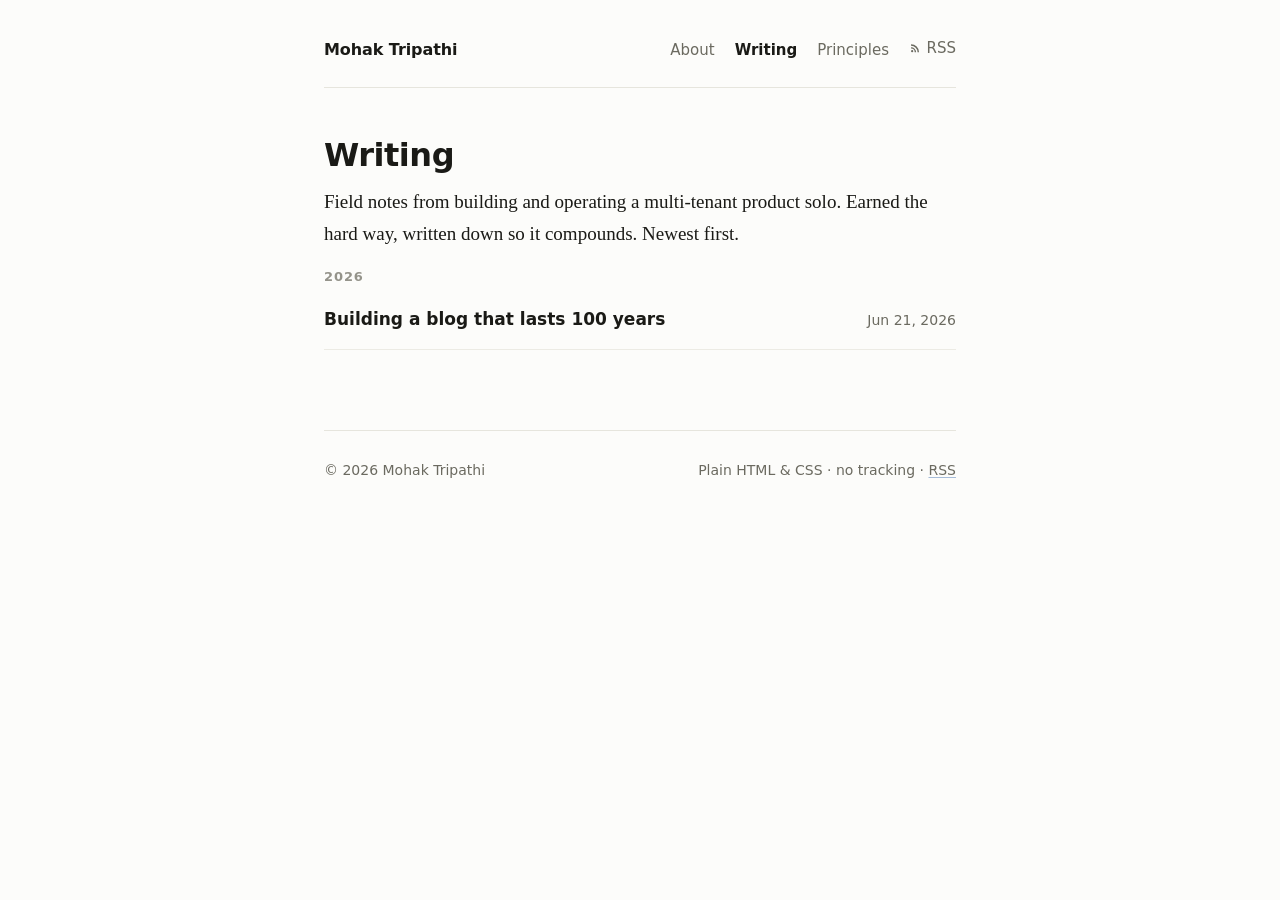
==== blog/index.html @ 9422365d "blog setup with dummy data" ====
<!DOCTYPE html>
<html lang="en">
<head>
  <meta charset="utf-8">
  <meta name="viewport" content="width=device-width, initial-scale=1">
  <title>Writing — Mohak Tripathi</title>
  <meta name="description" content="Essays and field notes on backend engineering, multi-tenant systems, databases, and building a product in public.">
  <meta name="color-scheme" content="light dark">

  <!-- Open Graph -->
  <meta property="og:type" content="website">
  <meta property="og:title" content="Writing — Mohak Tripathi">
  <meta property="og:description" content="Essays and field notes on backend engineering, multi-tenant systems, databases, and building a product in public.">
  <meta property="og:url" content="https://mohaktripathi.com/blog/">
  <meta property="og:image" content="https://mohaktripathi.com/assets/og-image.svg">

  <!-- Twitter -->
  <meta name="twitter:card" content="summary_large_image">
  <meta name="twitter:title" content="Writing — Mohak Tripathi">
  <meta name="twitter:description" content="Essays and field notes on backend engineering, multi-tenant systems, databases, and building a product in public.">
  <meta name="twitter:image" content="https://mohaktripathi.com/assets/og-image.svg">

  <link rel="canonical" href="https://mohaktripathi.com/blog/">
  <link rel="stylesheet" href="/style.css">
  <link rel="icon" type="image/svg+xml" href="/assets/favicon.svg">
  <link rel="alternate" type="application/rss+xml" title="Mohak Tripathi — RSS" href="/feed.xml">
</head>
<body>
  <a class="skip-link" href="#main">Skip to content</a>
  <div class="page">
    <header class="site-header">
      <p class="site-title"><a href="/">Mohak Tripathi</a></p>
      <nav class="site-nav" aria-label="Primary">
        <a href="/">About</a>
        <a href="/blog/" aria-current="page">Writing</a>
        <a href="/principles/">Principles</a>
        <a href="/feed.xml"><svg class="rss-icon" viewBox="0 0 24 24" aria-hidden="true"><path d="M6.18 15.64a2.18 2.18 0 1 1 0 4.36 2.18 2.18 0 0 1 0-4.36zM4 4.44A15.56 15.56 0 0 1 19.56 20h-2.83A12.73 12.73 0 0 0 4 7.27V4.44zm0 5.66A9.9 9.9 0 0 1 13.9 20h-2.83A7.07 7.07 0 0 0 4 12.93V10.1z"/></svg>RSS</a>
      </nav>
    </header>

    <main id="main">
      <h1>Writing</h1>
      <p>
        Field notes from building and operating a multi-tenant product solo. Earned the
        hard way, written down so it compounds. Newest first.
      </p>

      <h2 class="year-heading">2026</h2>
      <ul class="post-list">
        <li>
          <a href="/blog/building-a-blog-that-lasts-100-years/">Building a blog that lasts 100 years</a>
          <time datetime="2026-06-21">Jun 21, 2026</time>
        </li>
      </ul>
    </main>

    <footer class="site-footer">
      <span>© 2026 Mohak Tripathi</span>
      <span>Plain HTML &amp; CSS · no tracking · <a href="/feed.xml">RSS</a></span>
    </footer>
  </div>
</body>
</html>
---- style.css ----
/* ===========================================================================
   Mohak Tripathi — style.css
   One file. System fonts. No build, no deps, no tracking. Light + dark.
   Designed to be calm, readable, and still correct in 50 years.

   The principles this site is built on, applied to its own CSS:
     · Clarity      — one column, clear hierarchy, nothing competes with words.
     · Durability   — system fonts, hex colors, plain selectors. No trends.
     · Simplicity   — one accent, used only for links. Restraint is the design.
   =========================================================================== */

:root {
  /* Type ------------------------------------------------------------------ */
  --serif: Charter, "Bitstream Charter", "Sitka Text", Cambria, Georgia, "Times New Roman", serif;
  --sans:  system-ui, -apple-system, "Segoe UI", Roboto, Helvetica, Arial, sans-serif;
  --mono:  ui-monospace, "SF Mono", SFMono-Regular, Menlo, Consolas, "Liberation Mono", monospace;

  --measure: 42.5rem;   /* ~680px reading column */
  --pad: 1.5rem;

  /* Light theme (default) ------------------------------------------------- */
  --bg:        #fcfcfa;
  --bg-soft:   #f3f2ed;
  --text:      #1a1a16;
  --muted:     #6b6a60;
  --faint:     #94938a;
  --border:    #e6e5dd;
  --rule:      #ecebe4;
  --accent:    #245aa6;
  --accent-bg: #eef2f9;
}

@media (prefers-color-scheme: dark) {
  :root {
    --bg:        #16161a;
    --bg-soft:   #1e1f24;
    --text:      #e6e5de;
    --muted:     #9a988e;
    --faint:     #6f6e67;
    --border:    #2a2b31;
    --rule:      #232429;
    --accent:    #7ea8ef;
    --accent-bg: #1b2330;
  }
}

/* Reset ---------------------------------------------------------------------*/
*, *::before, *::after { box-sizing: border-box; }
html { -webkit-text-size-adjust: 100%; text-size-adjust: 100%; }

body {
  margin: 0;
  background: var(--bg);
  color: var(--text);
  font-family: var(--serif);
  font-size: 1.1875rem;          /* ~19px */
  line-height: 1.65;
  font-synthesis: none;
  -webkit-font-smoothing: antialiased;
  text-rendering: optimizeLegibility;
}
::selection { background: var(--accent-bg); }

/* Layout --------------------------------------------------------------------*/
.page { max-width: var(--measure); margin: 0 auto; padding: 0 var(--pad); }
main { padding-bottom: 1rem; }

.skip-link {
  position: absolute; left: -9999px; top: 0;
  background: var(--bg); color: var(--accent);
  font-family: var(--sans); font-size: 0.9375rem;
  padding: 0.5rem 0.85rem; border: 1px solid var(--border); border-radius: 3px;
}
.skip-link:focus { left: 0.5rem; top: 0.5rem; z-index: 10; }

/* Header / nav --------------------------------------------------------------*/
.site-header {
  display: flex; flex-wrap: wrap; align-items: baseline;
  justify-content: space-between; gap: 0.5rem 1.5rem;
  padding: 2.25rem 0 1.5rem;
  border-bottom: 1px solid var(--border);
  margin-bottom: 3rem;
}
.site-title {
  margin: 0;
  font-family: var(--sans);
  font-size: 1rem; font-weight: 600; letter-spacing: -0.005em;
  white-space: nowrap;
}
.site-title a { color: var(--text); text-decoration: none; }
.site-title a:hover { color: var(--accent); }

.site-nav {
  display: flex; flex-wrap: wrap; align-items: baseline; gap: 1.25rem;
  font-family: var(--sans); font-size: 0.9375rem;
}
.site-nav a {
  color: var(--muted); text-decoration: none;
  display: inline-flex; align-items: center; gap: 0.35em;
}
.site-nav a:hover { color: var(--text); }
.site-nav a[aria-current="page"] { color: var(--text); font-weight: 600; }
.site-nav .rss-icon { width: 0.82em; height: 0.82em; fill: currentColor; }

/* Footer --------------------------------------------------------------------*/
.site-footer {
  font-family: var(--sans); font-size: 0.875rem; color: var(--muted);
  border-top: 1px solid var(--border);
  margin-top: 4rem; padding: 1.75rem 0 3rem;
  display: flex; flex-wrap: wrap; gap: 0.5rem 1.5rem; justify-content: space-between;
}
.site-footer a { color: var(--muted); }
.site-footer a:hover { color: var(--accent); }

/* Headings ------------------------------------------------------------------*/
h1, h2, h3, h4 {
  font-family: var(--sans);
  font-weight: 650; line-height: 1.2; letter-spacing: -0.015em;
  color: var(--text); text-wrap: balance;
}
h1 { font-size: 2rem; margin: 0 0 0.75rem; }
h2 { font-size: 1.375rem; margin: 2.75rem 0 0.75rem; }
h3 { font-size: 1.125rem; margin: 2.25rem 0 0.4rem; }

/* Prose ---------------------------------------------------------------------*/
p { margin: 0 0 1.25rem; text-wrap: pretty; }

a {
  color: var(--accent);
  text-decoration-line: underline;
  text-decoration-thickness: 1px;
  text-underline-offset: 0.16em;
  text-decoration-color: color-mix(in srgb, var(--accent) 40%, transparent);
}
a:hover { text-decoration-color: var(--accent); }

strong { font-weight: 650; }
em { font-style: italic; }
small { font-size: 0.8125rem; color: var(--muted); }

ul, ol { margin: 0 0 1.25rem; padding-left: 1.4rem; }
li { margin: 0.3rem 0; }
li::marker { color: var(--faint); }

hr { border: 0; border-top: 1px solid var(--border); margin: 2.75rem 0; }

blockquote {
  margin: 1.5rem 0;
  padding: 0.1rem 0 0.1rem 1.25rem;
  border-left: 2px solid var(--accent);
  color: var(--muted);
}
blockquote p:last-child { margin-bottom: 0; }

/* Code ----------------------------------------------------------------------*/
code, kbd, samp, pre { font-family: var(--mono); }
:not(pre) > code {
  font-size: 0.85em; background: var(--bg-soft);
  border: 1px solid var(--border); border-radius: 3px;
  padding: 0.1em 0.35em; word-break: break-word;
}
pre {
  font-size: 0.875rem; line-height: 1.55;
  background: var(--bg-soft); border: 1px solid var(--border); border-radius: 4px;
  padding: 1rem 1.1rem; margin: 1.5rem 0; overflow-x: auto;
}
pre code { background: none; border: 0; padding: 0; font-size: inherit; }

/* Figures / images ----------------------------------------------------------*/
img { max-width: 100%; height: auto; }
figure { margin: 1.75rem 0; }
figure img, .img-placeholder {
  display: block; width: 100%;
  border: 1px solid var(--border); border-radius: 4px;
}
.img-placeholder {
  aspect-ratio: 16 / 9;
  background-color: var(--bg-soft);
  background-image: repeating-linear-gradient(
    135deg, transparent 0 11px,
    color-mix(in srgb, var(--faint) 22%, transparent) 11px 12px);
  display: flex; align-items: center; justify-content: center;
}
.img-placeholder span {
  font-family: var(--mono); font-size: 0.8125rem; color: var(--muted);
  background: var(--bg); padding: 0.25rem 0.6rem; border-radius: 3px;
  border: 1px solid var(--border);
}
figcaption {
  font-family: var(--sans); font-size: 0.8125rem; color: var(--muted);
  margin-top: 0.6rem; text-align: center; text-wrap: pretty;
}

/* Tables --------------------------------------------------------------------*/
table { width: 100%; border-collapse: collapse; font-size: 0.9375rem; margin: 1.5rem 0; }
th, td { text-align: left; padding: 0.5rem 0.85rem 0.5rem 0; border-bottom: 1px solid var(--border); vertical-align: top; }
th { font-family: var(--sans); font-weight: 600; }

/* Audio ---------------------------------------------------------------------*/
audio {
  width: 100%; margin: 1.5rem 0; display: block;
  border-radius: 4px;
}

/* Video embed (responsive 16:9) ---------------------------------------------*/
.video-wrapper {
  position: relative; padding-bottom: 56.25%; height: 0; overflow: hidden;
  border-radius: 4px; border: 1px solid var(--border); margin: 1.75rem 0;
}
.video-wrapper iframe {
  position: absolute; top: 0; left: 0; width: 100%; height: 100%; border: 0;
}

/* Downloadable file link ----------------------------------------------------*/
.file-link {
  display: inline-flex; align-items: center; gap: 0.45em;
  font-family: var(--sans); font-size: 0.9375rem; font-weight: 500;
  color: var(--text); text-decoration: none;
  padding: 0.45rem 0.9rem; border: 1px solid var(--border);
  border-radius: 4px; background: var(--bg-soft);
}
.file-link:hover { border-color: var(--accent); color: var(--accent); }
.file-link svg { width: 1em; height: 1em; fill: none; stroke: currentColor; stroke-width: 2; flex-shrink: 0; }

/* Home intro ----------------------------------------------------------------*/
.intro h1 { font-size: 2.25rem; margin-bottom: 1rem; }
.lede { font-size: 1.25rem; color: var(--text); }

/* Post list -----------------------------------------------------------------*/
.post-list { list-style: none; margin: 0; padding: 0; }
.post-list li {
  margin: 0; padding: 1rem 0; border-bottom: 1px solid var(--rule);
  display: flex; flex-wrap: wrap; align-items: baseline; justify-content: space-between;
  gap: 0.2rem 1.5rem;
}
.post-list a {
  font-family: var(--sans); font-size: 1.0625rem; font-weight: 550;
  color: var(--text); text-decoration: none;
}
.post-list a:hover { color: var(--accent); }
.post-list time {
  font-family: var(--sans); font-size: 0.875rem; color: var(--muted);
  font-variant-numeric: tabular-nums; white-space: nowrap;
}

.year-heading {
  font-family: var(--sans); font-size: 0.8125rem; font-weight: 600;
  letter-spacing: 0.07em; text-transform: uppercase; color: var(--faint);
  margin: 2.5rem 0 0.25rem;
}
.year-heading:first-of-type { margin-top: 0; }

/* Post header ---------------------------------------------------------------*/
.post-header { margin-bottom: 2.25rem; }
.post-header h1 { margin-bottom: 0.6rem; }
.post-meta {
  font-family: var(--sans); font-size: 0.875rem; color: var(--muted);
  display: flex; flex-wrap: wrap; gap: 0.5rem;
}
.post-meta time { font-variant-numeric: tabular-nums; }
.post-meta .dot { color: var(--faint); }

.backlink {
  font-family: var(--sans); font-size: 0.9375rem; display: inline-block;
  text-decoration: none; color: var(--muted); margin-top: 0.5rem;
}
.backlink:hover { color: var(--accent); }

/* Newsletter block ----------------------------------------------------------*/
.subscribe {
  border: 1px solid var(--border); border-radius: 5px;
  background: var(--bg-soft);
  padding: 1.4rem 1.5rem; margin: 2.5rem 0;
}
.subscribe h2, .subscribe h3 {
  font-size: 1.0625rem; margin: 0 0 0.35rem;
}
.subscribe p {
  font-family: var(--sans); font-size: 0.9375rem; color: var(--muted);
  margin: 0 0 1rem; max-width: 42ch;
}
.subscribe form {
  display: flex; flex-wrap: wrap; gap: 0.6rem; align-items: stretch;
}
.subscribe input[type="email"] {
  flex: 1 1 16rem; min-width: 0;
  font-family: var(--sans); font-size: 0.9375rem; color: var(--text);
  background: var(--bg); border: 1px solid var(--border); border-radius: 4px;
  padding: 0.55rem 0.7rem;
}
.subscribe input[type="email"]::placeholder { color: var(--faint); }
.subscribe button {
  font-family: var(--sans); font-size: 0.9375rem; font-weight: 600;
  color: var(--bg); background: var(--accent);
  border: 1px solid var(--accent); border-radius: 4px;
  padding: 0.55rem 1.1rem; cursor: pointer;
}
.subscribe button:hover { filter: brightness(1.06); }
.subscribe .fineprint {
  font-family: var(--sans); font-size: 0.8125rem; color: var(--faint);
  margin: 0.75rem 0 0;
}

/* Sponsor slot --------------------------------------------------------------*/
.sponsor {
  margin: 2.5rem 0 0;
  padding-top: 1.25rem;
  border-top: 1px solid var(--rule);
  display: flex; align-items: center; gap: 0.9rem;
  font-family: var(--sans);
}
.sponsor .label {
  font-size: 0.6875rem; letter-spacing: 0.08em; text-transform: uppercase;
  color: var(--faint); white-space: nowrap;
}
.sponsor .logo {
  width: 5.5rem; height: 2rem; flex: none; border-radius: 3px;
  border: 1px solid var(--border);
  background-color: var(--bg-soft);
  background-image: repeating-linear-gradient(
    135deg, transparent 0 7px,
    color-mix(in srgb, var(--faint) 24%, transparent) 7px 8px);
}
.sponsor .blurb { font-size: 0.875rem; color: var(--muted); }
.sponsor .blurb a { font-weight: 550; }

/* Principles page -----------------------------------------------------------*/
.doc-note {
  font-size: 1.0625rem; color: var(--muted); font-style: italic;
  border-left: 2px solid var(--border); padding-left: 1.1rem; margin: 0 0 2.5rem;
}
.principle { margin: 2.25rem 0; }
.principle h2 {
  margin: 0 0 0.4rem; display: flex; flex-wrap: wrap; align-items: baseline; gap: 0.65rem;
}
.tag {
  font-family: var(--mono); font-size: 0.6875rem; font-weight: 400;
  letter-spacing: 0.04em; text-transform: lowercase;
  padding: 0.12em 0.5em; border-radius: 100px; border: 1px solid var(--border);
  position: relative; top: -0.12em;
}
.tag.core { color: var(--accent); border-color: color-mix(in srgb, var(--accent) 45%, var(--border)); background: var(--accent-bg); }
.tag.candidate { color: var(--muted); }
.num { color: var(--faint); font-variant-numeric: tabular-nums; }

.changelog { font-family: var(--sans); font-size: 0.9375rem; }
.changelog li { color: var(--muted); }
.changelog b { color: var(--text); font-variant-numeric: tabular-nums; }

/* Focus ---------------------------------------------------------------------*/
:focus-visible { outline: 2px solid var(--accent); outline-offset: 2px; border-radius: 2px; }

/* Responsive ----------------------------------------------------------------*/
@media (max-width: 34rem) {
  body { font-size: 1.125rem; line-height: 1.6; }
  .intro h1 { font-size: 1.875rem; }
  h1 { font-size: 1.75rem; }
  .site-header { margin-bottom: 2.25rem; }
}

/* Print ---------------------------------------------------------------------*/
@media print {
  :root { --bg: #fff; --bg-soft: #fff; --text: #000; --muted: #333; --accent: #000; --border: #ccc; }
  .site-nav, .site-footer, .subscribe, .sponsor, .skip-link { display: none; }
  a { text-decoration: none; color: #000; }
  pre, figure img, .img-placeholder { border-color: #ccc; }
}
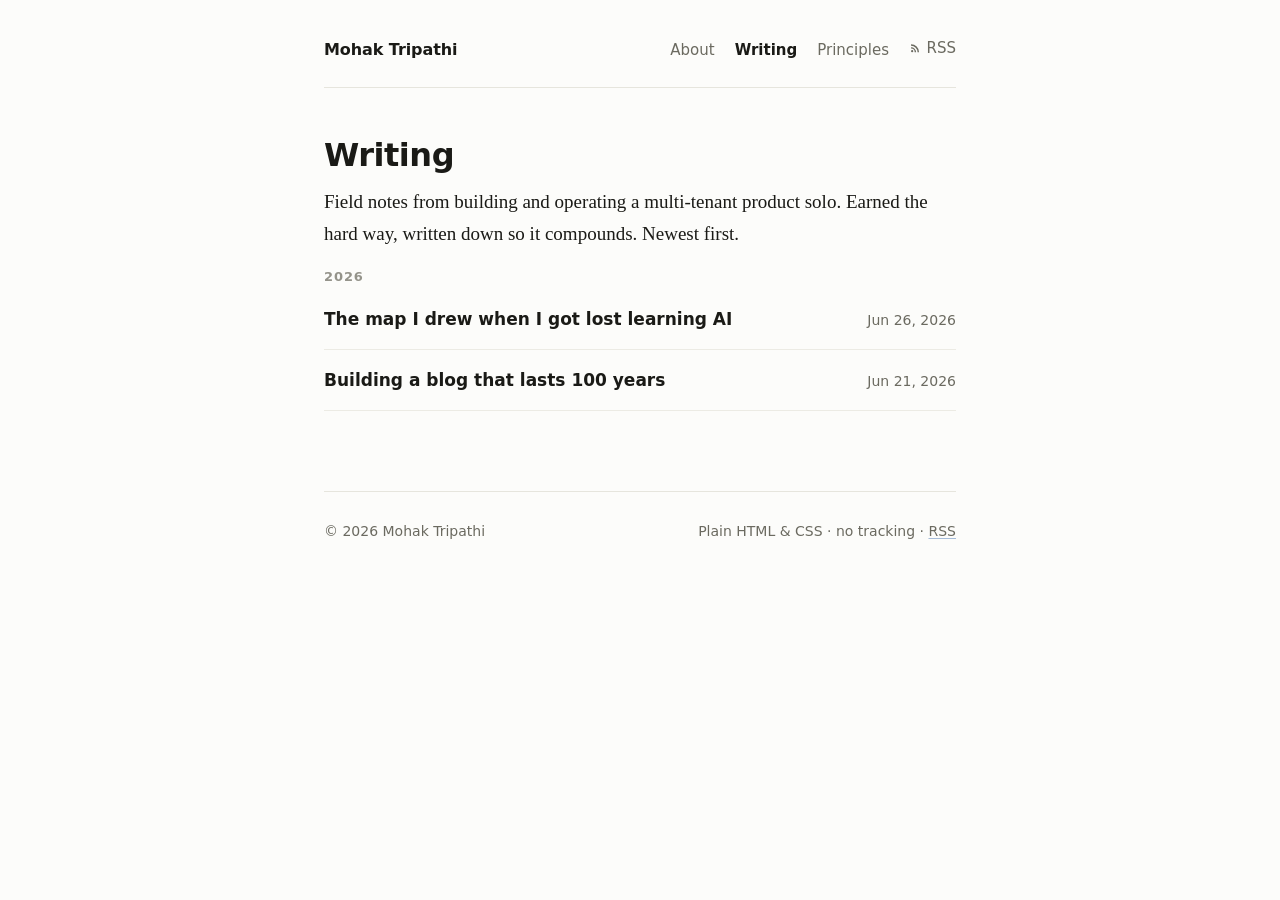
==== commit 83c8777e: "Publish: The map I drew when I got lost learning AI" ====
--- a/blog/index.html
+++ b/blog/index.html
@@ -48,6 +48,10 @@
       <h2 class="year-heading">2026</h2>
       <ul class="post-list">
         <li>
+          <a href="/blog/the-map-i-drew-learning-ai/">The map I drew when I got lost learning AI</a>
+          <time datetime="2026-06-26">Jun 26, 2026</time>
+        </li>
+        <li>
           <a href="/blog/building-a-blog-that-lasts-100-years/">Building a blog that lasts 100 years</a>
           <time datetime="2026-06-21">Jun 21, 2026</time>
         </li>
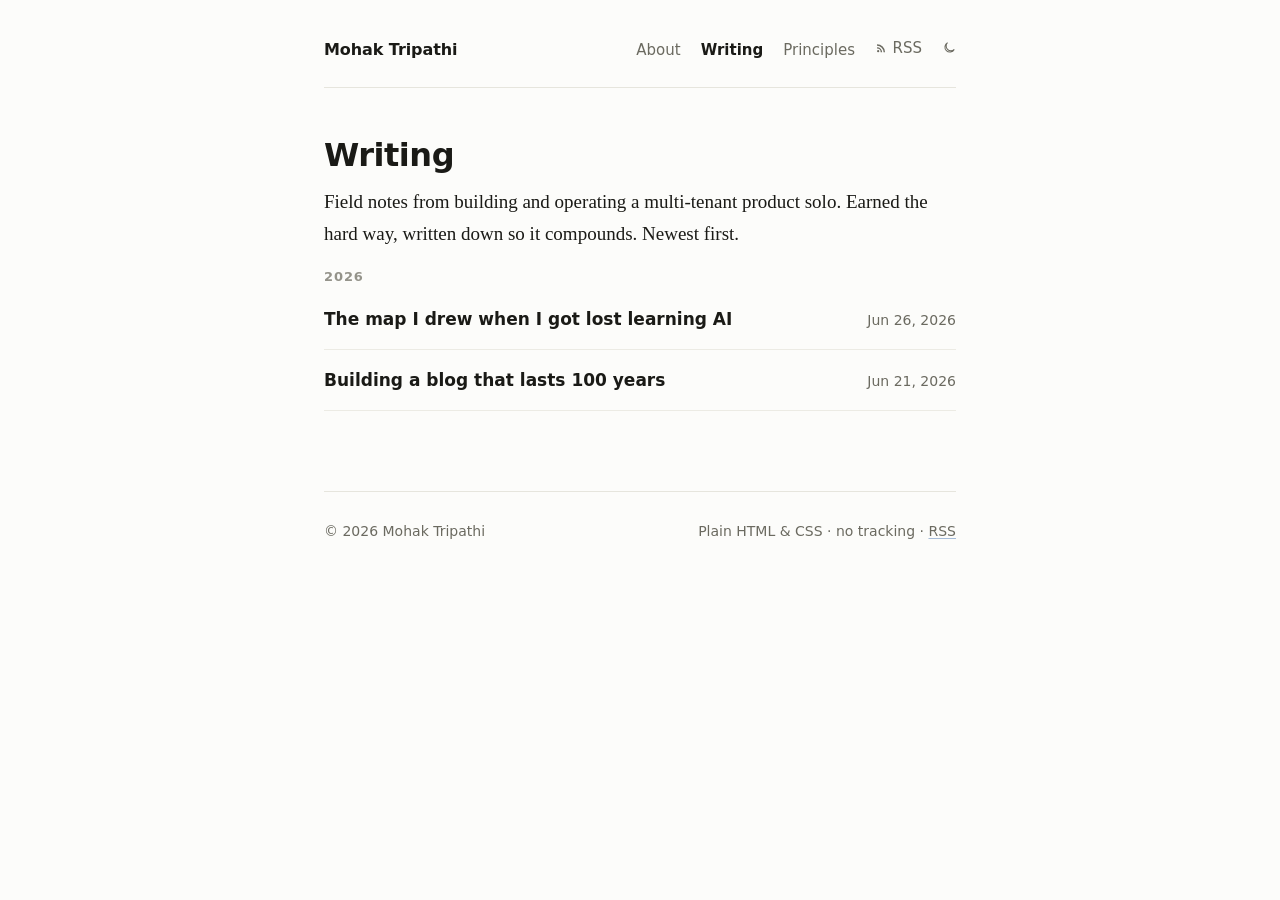
==== commit abfbf7c8: "Implemented dark and light mode feature" ====
--- a/blog/index.html
+++ b/blog/index.html
@@ -6,6 +6,7 @@
   <title>Writing — Mohak Tripathi</title>
   <meta name="description" content="Essays and field notes on backend engineering, multi-tenant systems, databases, and building a product in public.">
   <meta name="color-scheme" content="light dark">
+  <script src="/theme.js"></script>
 
   <!-- Open Graph -->
   <meta property="og:type" content="website">
@@ -35,6 +36,10 @@
         <a href="/blog/" aria-current="page">Writing</a>
         <a href="/principles/">Principles</a>
         <a href="/feed.xml"><svg class="rss-icon" viewBox="0 0 24 24" aria-hidden="true"><path d="M6.18 15.64a2.18 2.18 0 1 1 0 4.36 2.18 2.18 0 0 1 0-4.36zM4 4.44A15.56 15.56 0 0 1 19.56 20h-2.83A12.73 12.73 0 0 0 4 7.27V4.44zm0 5.66A9.9 9.9 0 0 1 13.9 20h-2.83A7.07 7.07 0 0 0 4 12.93V10.1z"/></svg>RSS</a>
+        <button type="button" class="theme-toggle" aria-label="Switch to dark mode" aria-pressed="false">
+          <svg class="theme-icon theme-icon-sun" viewBox="0 0 24 24" aria-hidden="true"><circle cx="12" cy="12" r="4"/><path d="M12 2v2M12 20v2M4.93 4.93l1.41 1.41M17.66 17.66l1.41 1.41M2 12h2M20 12h2M4.93 19.07l1.41-1.41M17.66 6.34l1.41-1.41"/></svg>
+          <svg class="theme-icon theme-icon-moon" viewBox="0 0 24 24" aria-hidden="true"><path d="M21 14.5A8.5 8.5 0 1 1 9.5 3 7 7 0 0 0 21 14.5z"/></svg>
+        </button>
       </nav>
     </header>
 
--- a/style.css
+++ b/style.css
@@ -30,23 +30,27 @@
   --accent-bg: #eef2f9;
 }
 
-@media (prefers-color-scheme: dark) {
-  :root {
-    --bg:        #16161a;
-    --bg-soft:   #1e1f24;
-    --text:      #e6e5de;
-    --muted:     #9a988e;
-    --faint:     #6f6e67;
-    --border:    #2a2b31;
-    --rule:      #232429;
-    --accent:    #7ea8ef;
-    --accent-bg: #1b2330;
-  }
+html {
+  color-scheme: light;
+  -webkit-text-size-adjust: 100%;
+  text-size-adjust: 100%;
+}
+
+[data-theme="dark"] {
+  --bg:        #16161a;
+  --bg-soft:   #1e1f24;
+  --text:      #e6e5de;
+  --muted:     #9a988e;
+  --faint:     #6f6e67;
+  --border:    #2a2b31;
+  --rule:      #232429;
+  --accent:    #7ea8ef;
+  --accent-bg: #1b2330;
+  color-scheme: dark;
 }
 
 /* Reset ---------------------------------------------------------------------*/
 *, *::before, *::after { box-sizing: border-box; }
-html { -webkit-text-size-adjust: 100%; text-size-adjust: 100%; }
 
 body {
   margin: 0;
@@ -102,6 +106,16 @@
 .site-nav a[aria-current="page"] { color: var(--text); font-weight: 600; }
 .site-nav .rss-icon { width: 0.82em; height: 0.82em; fill: currentColor; }
 
+.theme-toggle {
+  display: inline-flex; align-items: center; justify-content: center;
+  margin: 0; padding: 0; border: 0; background: none;
+  color: var(--muted); cursor: pointer; line-height: 1;
+}
+.theme-toggle:hover { color: var(--text); }
+.theme-icon { width: 1.05em; height: 1.05em; fill: none; stroke: currentColor; stroke-width: 1.75; }
+html:not([data-theme="dark"]) .theme-icon-sun { display: none; }
+html[data-theme="dark"] .theme-icon-moon { display: none; }
+
 /* Footer --------------------------------------------------------------------*/
 .site-footer {
   font-family: var(--sans); font-size: 0.875rem; color: var(--muted);
@@ -361,7 +375,7 @@
 /* Print ---------------------------------------------------------------------*/
 @media print {
   :root { --bg: #fff; --bg-soft: #fff; --text: #000; --muted: #333; --accent: #000; --border: #ccc; }
-  .site-nav, .site-footer, .subscribe, .sponsor, .skip-link { display: none; }
+  .site-nav, .site-footer, .subscribe, .sponsor, .skip-link, .theme-toggle { display: none; }
   a { text-decoration: none; color: #000; }
   pre, figure img, .img-placeholder { border-color: #ccc; }
 }
